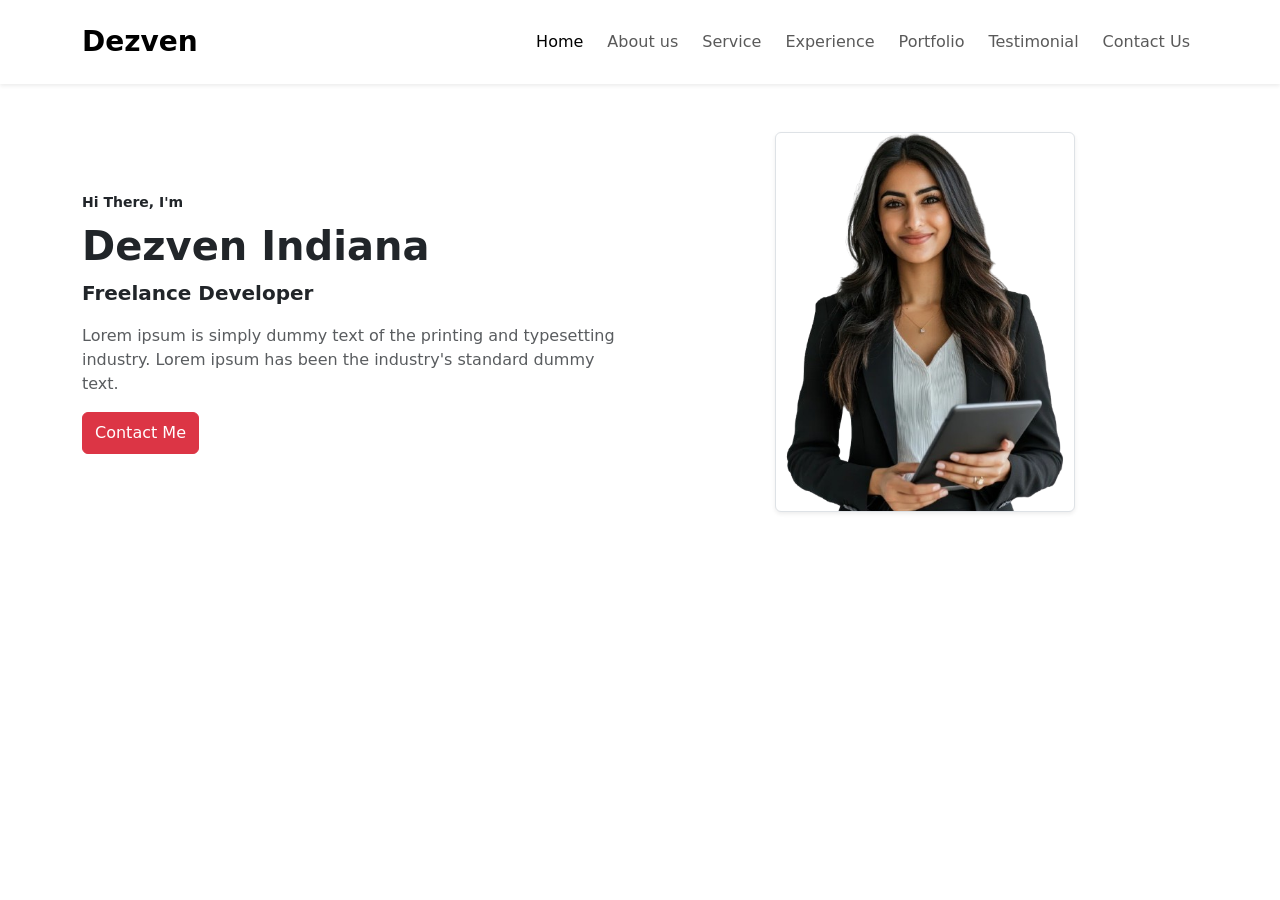
==== Bootstrap.html @ 76c0210b "Bootstrap pratical" ====
<!doctype html>
<html lang="en">
<head>
    <meta charset="utf-8">
    <meta name="viewport" content="width=device-width, initial-scale=1">
    <title>Bootstrap Portfolio</title>

    <!-- Bootstrap CSS -->
    <link href="https://cdn.jsdelivr.net/npm/bootstrap@5.2.3/dist/css/bootstrap.min.css" rel="stylesheet">
</head>

<body>

    <!-- Navbar -->
    <nav class="navbar navbar-expand-lg bg-white shadow-sm py-3">
        <div class="container">
            <a class="navbar-brand fw-bold fs-3" href="#">Dezven</a>

            <button class="navbar-toggler" type="button" data-bs-toggle="collapse" data-bs-target="#navbarNav">
                <span class="navbar-toggler-icon"></span>
            </button>

            <div class="collapse navbar-collapse justify-content-end" id="navbarNav">
                <ul class="navbar-nav gap-2">
                    <li class="nav-item"><a class="nav-link active" href="#home">Home</a></li>
                    <li class="nav-item"><a class="nav-link" href="#about">About us</a></li>
                    <li class="nav-item"><a class="nav-link" href="#service">Service</a></li>
                    <li class="nav-item"><a class="nav-link" href="#experience">Experience</a></li>
                    <li class="nav-item"><a class="nav-link" href="#portfolio">Portfolio</a></li>
                    <li class="nav-item"><a class="nav-link" href="#testimonial">Testimonial</a></li>
                    <li class="nav-item"><a class="nav-link" href="#contact us">Contact Us</a></li>
                </ul>
            </div>
        </div>
    </nav>

    <!-- Hero Section -->
    <div class="container py-5">
        <div class="row align-items-center">

            <!-- Left Text -->
            <div class="col-lg-6">
                <small class="fw-bold">Hi There, I'm</small>
                <h1 class="fw-bold mt-2">Dezven Indiana</h1>
                <p class="fw-bold fs-5">Freelance Developer</p>

                <p class="text-muted">
                    Lorem ipsum is simply dummy text of the printing and typesetting industry.
                    Lorem ipsum has been the industry's standard dummy text.
                </p>

                <button type="button" class="btn btn-danger py-2" style="font-size: 1rem;">Contact Me</button>
            </div>

            <!-- Right Image -->
            <div class="col-lg-6 d-flex justify-content-center mt-4 mt-lg-0">
                <div class="border rounded shadow-sm bg-white overflow-hidden" style="width:300px; height:380px;">
                    <img src="Images_Html/Dezven.png" class="img-fluid h-100 w-100" style="object-fit: cover;">
                </div>
            </div>

        </div>
    </div>

    <!-- Bootstrap JS -->
    <script src="https://cdn.jsdelivr.net/npm/bootstrap@5.2.3/dist/js/bootstrap.bundle.min.js"></script>

</body>
</html>
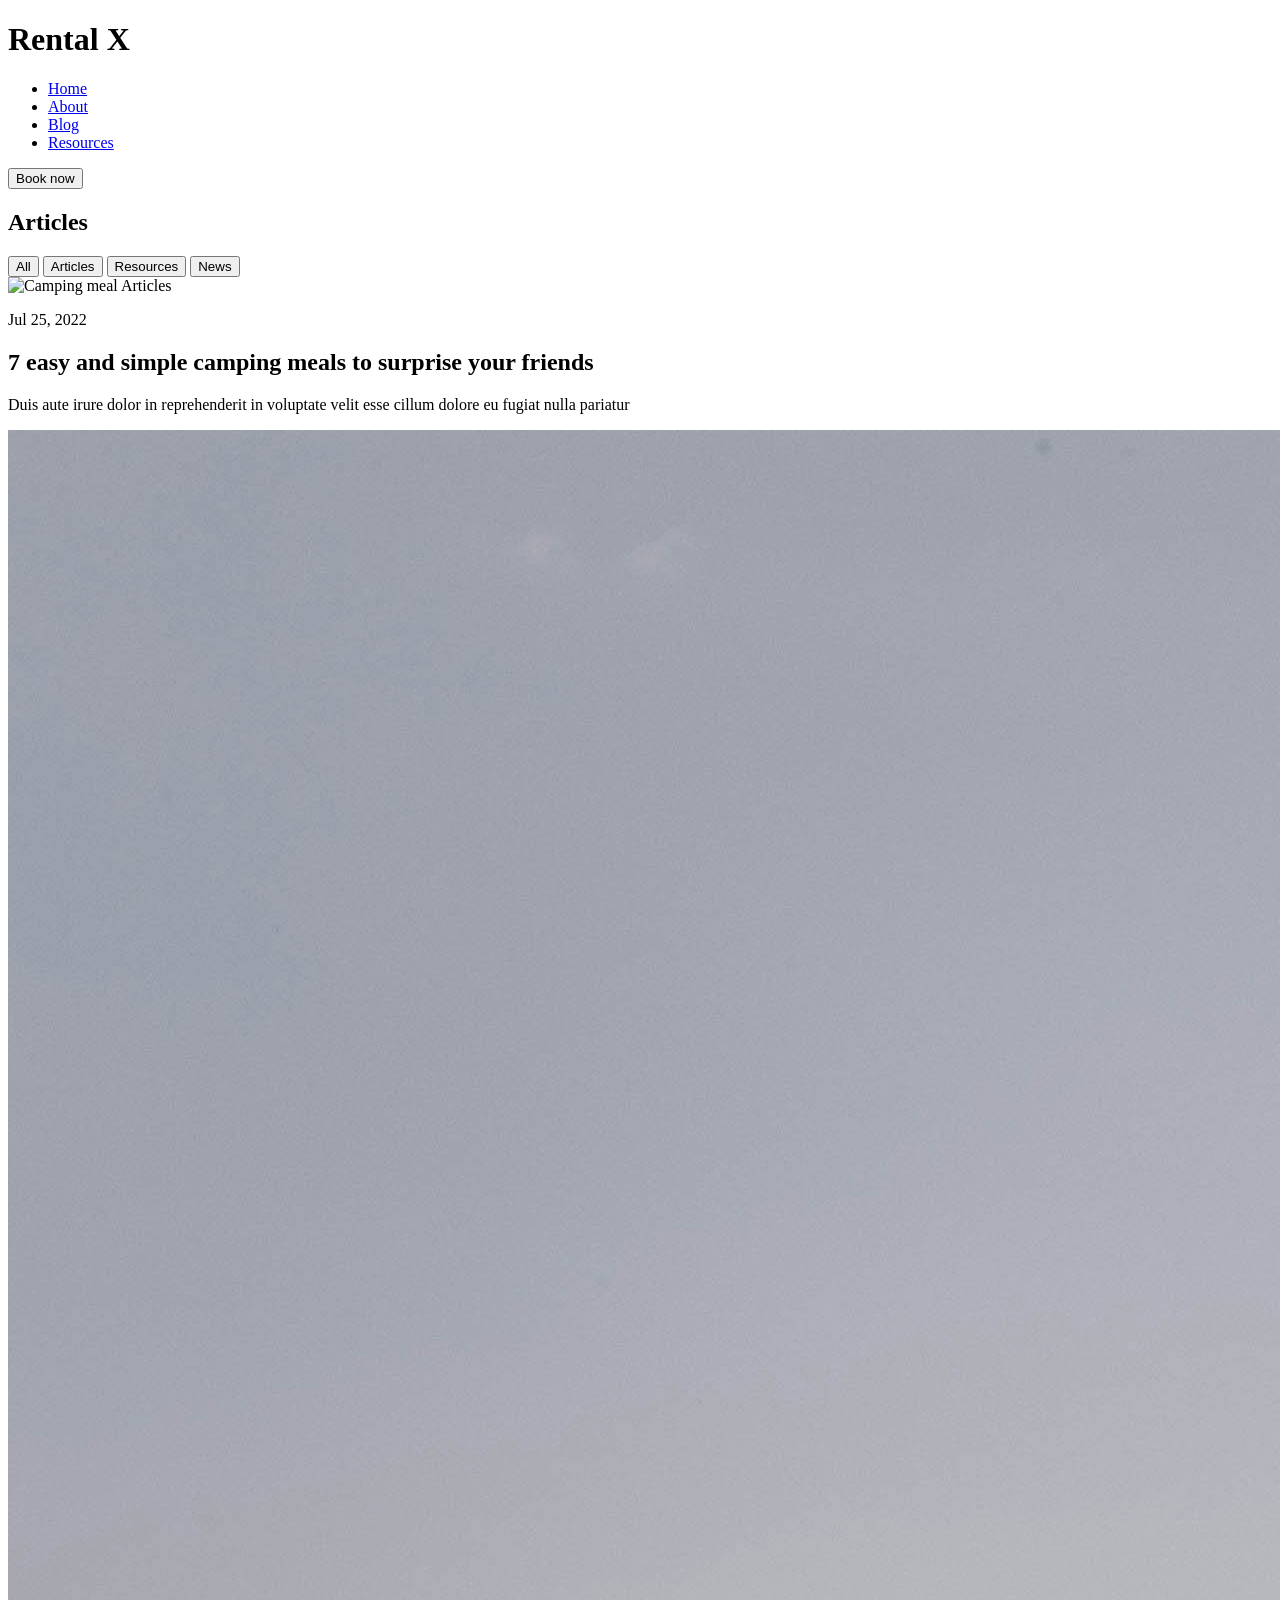
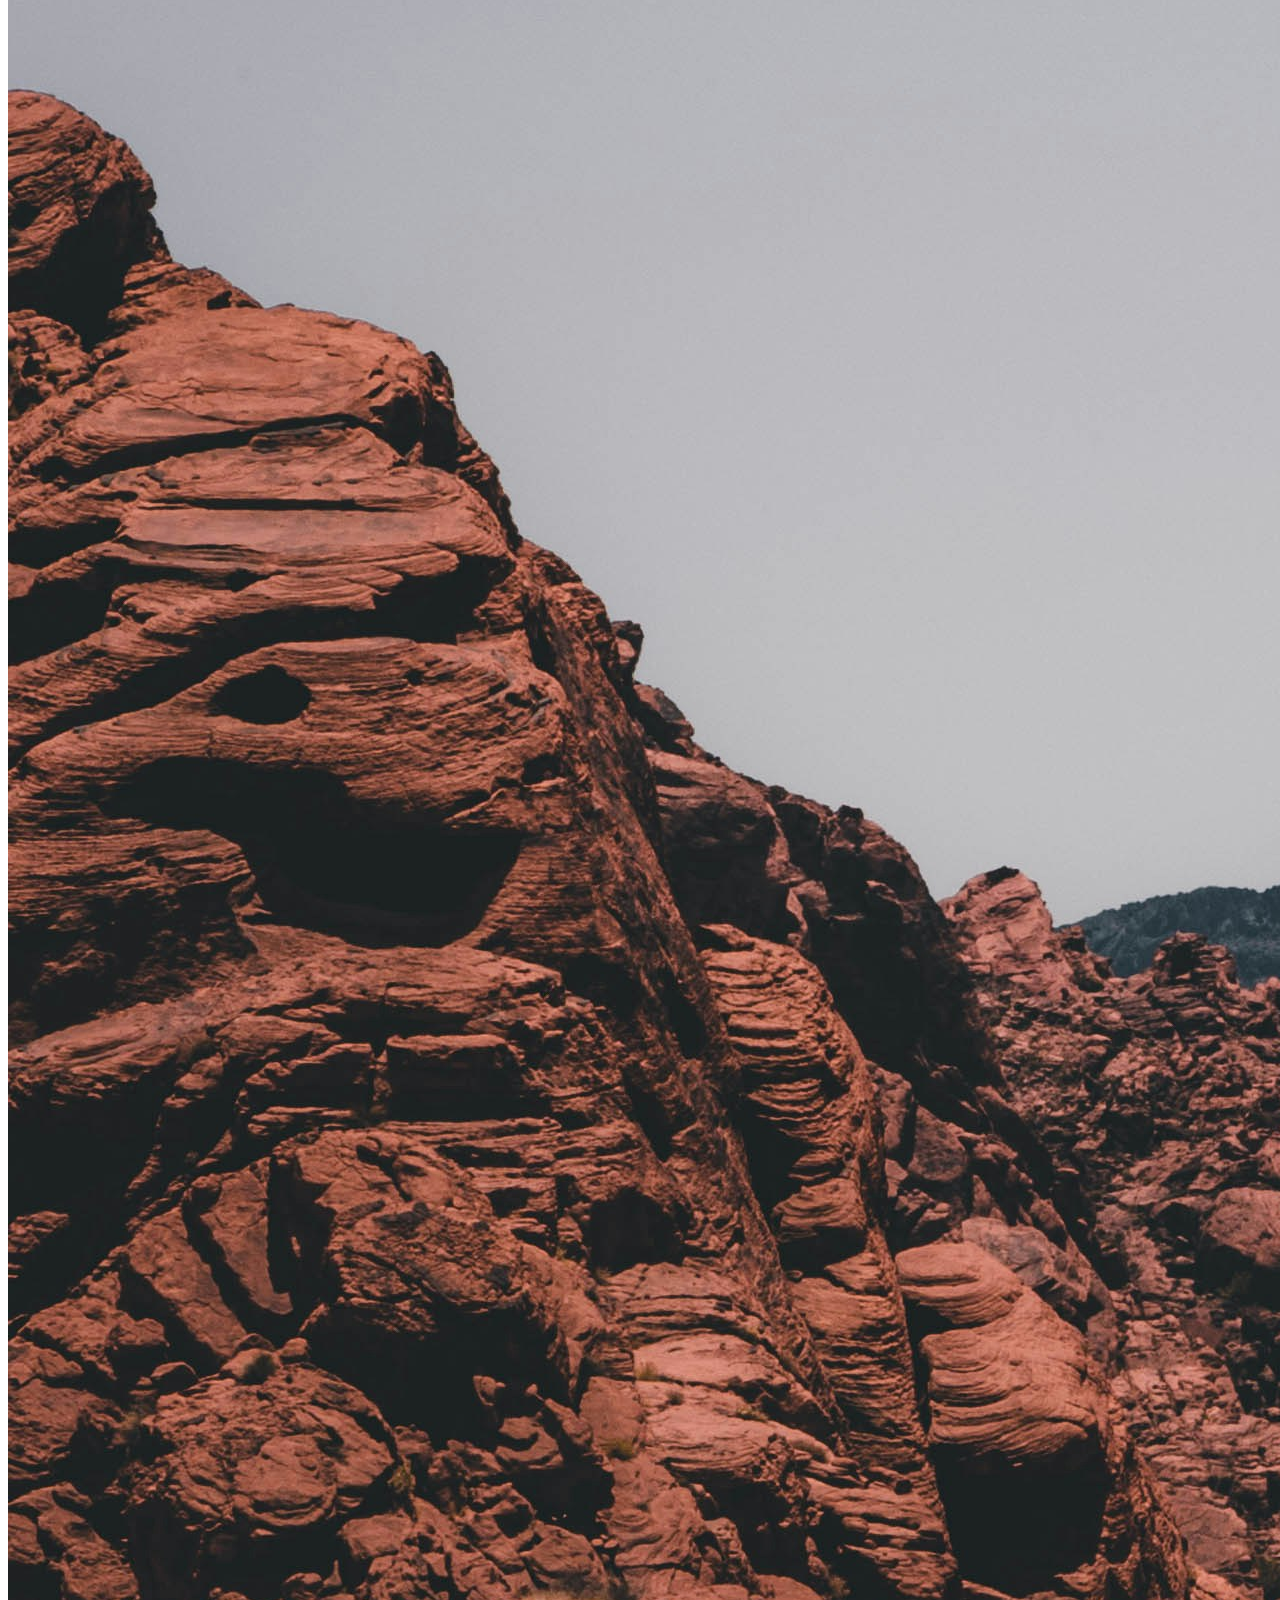
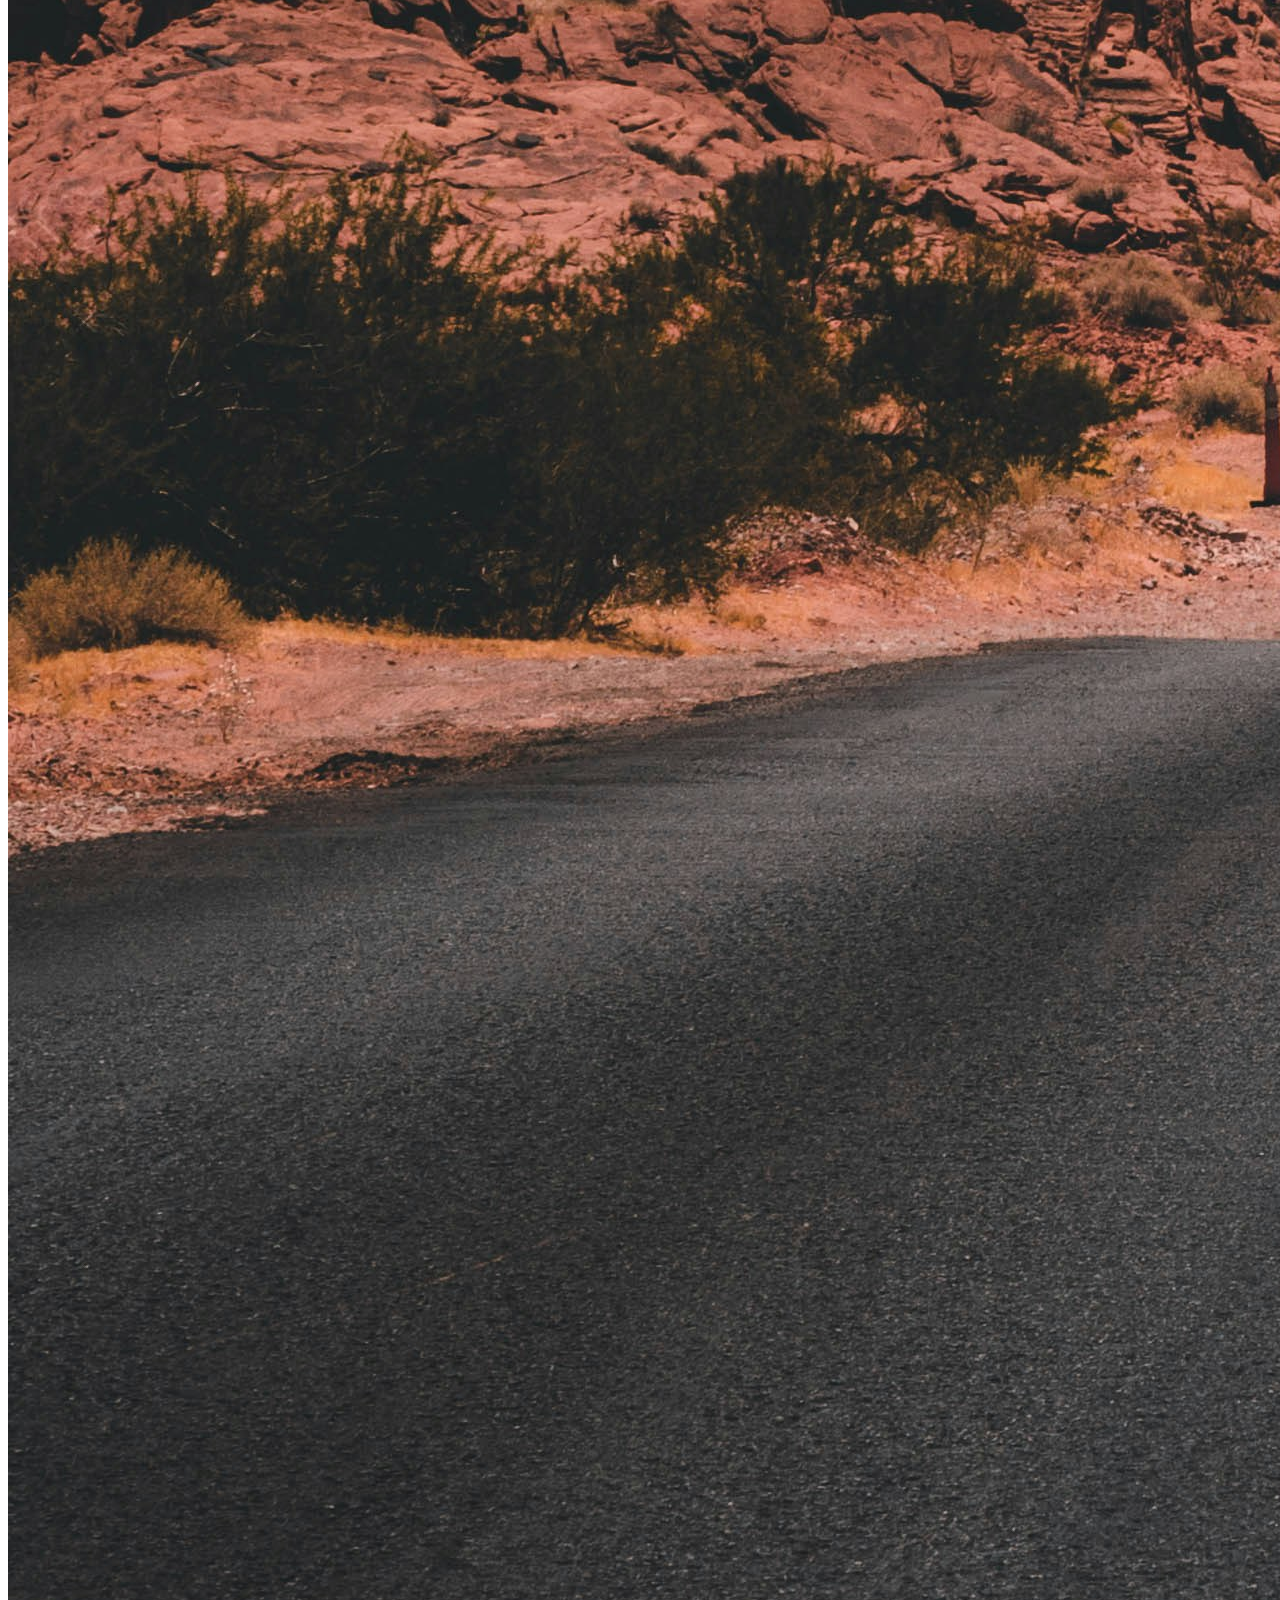
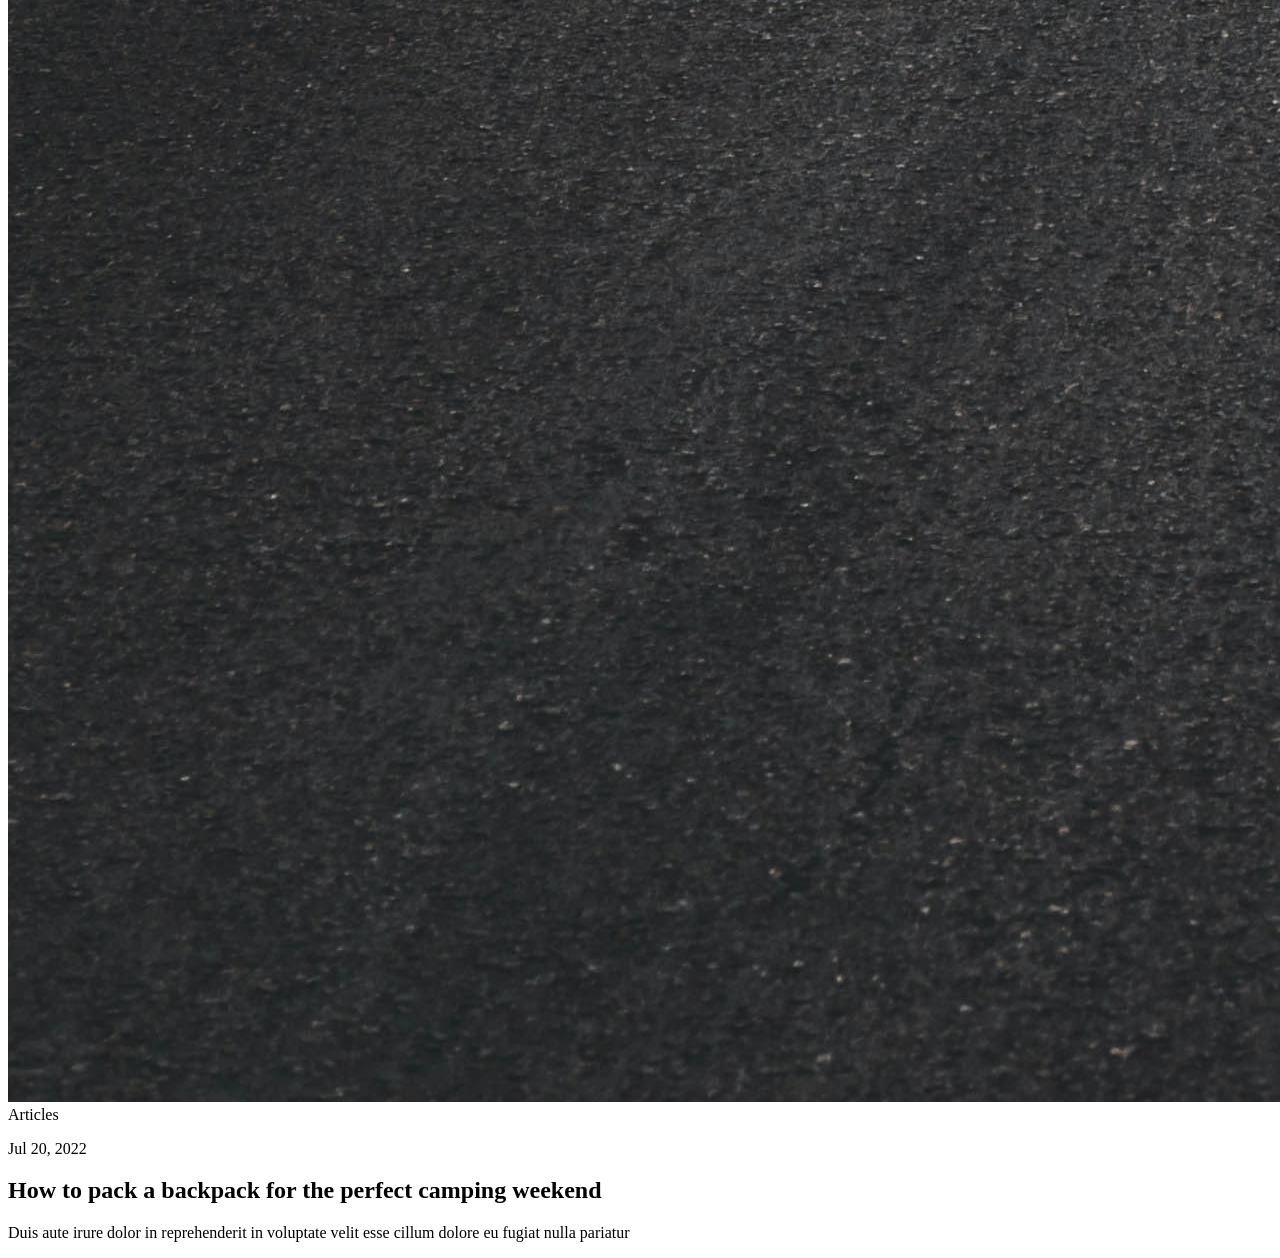
==== commit fb112401: "update name" ====
--- a/Bootstrap.html
+++ b/Bootstrap.html
@@ -1,69 +1,75 @@
-<!doctype html>
+<!DOCTYPE html>
 <html lang="en">
+
 <head>
-    <meta charset="utf-8">
-    <meta name="viewport" content="width=device-width, initial-scale=1">
-    <title>Bootstrap Portfolio</title>
+    <meta charset="UTF-8">
+    <meta name="viewport" content="width=device-width, initial-scale=1.0">
+    <title>Document</title>
+    <link rel="stylesheet" href="External_Css/media_query.css">
 
-    <!-- Bootstrap CSS -->
-    <link href="https://cdn.jsdelivr.net/npm/bootstrap@5.2.3/dist/css/bootstrap.min.css" rel="stylesheet">
+    <!-- Font Awesome -->
+    <link rel="stylesheet" href="https://cdnjs.cloudflare.com/ajax/libs/font-awesome/7.0.1/css/all.min.css"
+        integrity="sha512-2SwdPD6INVrV/lHTZbO2nodKhrnDdJK9/kg2XD1r9uGqPo1cUbujc+IYdlYdEErWNu69gVcYgdxlmVmzTWnetw=="
+        crossorigin="anonymous" referrerpolicy="no-referrer" />
+
 </head>
 
 <body>
-
-    <!-- Navbar -->
-    <nav class="navbar navbar-expand-lg bg-white shadow-sm py-3">
-        <div class="container">
-            <a class="navbar-brand fw-bold fs-3" href="#">Dezven</a>
-
-            <button class="navbar-toggler" type="button" data-bs-toggle="collapse" data-bs-target="#navbarNav">
-                <span class="navbar-toggler-icon"></span>
-            </button>
-
-            <div class="collapse navbar-collapse justify-content-end" id="navbarNav">
-                <ul class="navbar-nav gap-2">
-                    <li class="nav-item"><a class="nav-link active" href="#home">Home</a></li>
-                    <li class="nav-item"><a class="nav-link" href="#about">About us</a></li>
-                    <li class="nav-item"><a class="nav-link" href="#service">Service</a></li>
-                    <li class="nav-item"><a class="nav-link" href="#experience">Experience</a></li>
-                    <li class="nav-item"><a class="nav-link" href="#portfolio">Portfolio</a></li>
-                    <li class="nav-item"><a class="nav-link" href="#testimonial">Testimonial</a></li>
-                    <li class="nav-item"><a class="nav-link" href="#contact us">Contact Us</a></li>
+    <!-- Header -->
+    <header>
+        <div class="header">
+            <div class="logo">
+                <h1>Rental X</h1>
+            </div>
+            <div class="nav">
+                <ul>
+                    <li><a href="#home">Home</a></li>
+                    <li><a href="#home">About</a></li>
+                    <li><a href="#home">Blog</a></li>
+                    <li><a href="#home">Resources</a></li>
+                    <i class="fa-solid fa-cart-shopping" style="color: #e12323;"></i>
                 </ul>
             </div>
+            <button>Book now</button>
         </div>
-    </nav>
+    </header>
 
-    <!-- Hero Section -->
-    <div class="container py-5">
-        <div class="row align-items-center">
+    <!-- Articles -->
+    <section class="articles">
+        <h1>Articles</h1>
+        <div class="filter-buttons">
+            <button class="btn">All</button>
+            <button class="btn">Articles</button>
+            <button class="btn">Resources</button>
+            <button class="btn">News</button>
+        </div>
 
-            <!-- Left Text -->
-            <div class="col-lg-6">
-                <small class="fw-bold">Hi There, I'm</small>
-                <h1 class="fw-bold mt-2">Dezven Indiana</h1>
-                <p class="fw-bold fs-5">Freelance Developer</p>
-
-                <p class="text-muted">
-                    Lorem ipsum is simply dummy text of the printing and typesetting industry.
-                    Lorem ipsum has been the industry's standard dummy text.
-                </p>
-
-                <button type="button" class="btn btn-danger py-2" style="font-size: 1rem;">Contact Me</button>
-            </div>
-
-            <!-- Right Image -->
-            <div class="col-lg-6 d-flex justify-content-center mt-4 mt-lg-0">
-                <div class="border rounded shadow-sm bg-white overflow-hidden" style="width:300px; height:380px;">
-                    <img src="Images_Html/Dezven.png" class="img-fluid h-100 w-100" style="object-fit: cover;">
+        <div class="articles-grid">
+            <div class="card">
+                <div class="card-image">
+                    <img src="Images_Html/photo-1.jpeg" alt="Camping meal" />
+                    <span class="tag">Articles</span>
+                </div>
+                <div class="card-content">
+                    <p class="date">Jul 25, 2022</p>
+                    <h2>7 easy and simple camping meals to surprise your friends</h2>
+                    <p class="desc">Duis aute irure dolor in reprehenderit in voluptate velit esse cillum dolore eu
+                        fugiat nulla pariatur</p>
                 </div>
             </div>
 
+            <div class="card">
+                <div class="card-image">
+                    <img src="Images_Html/photo-2.jpeg" alt="Backpack" />
+                    <span class="tag">Articles</span>
+                </div>
+                <div class="card-content">
+                    <p class="date">Jul 20, 2022</p>
+                    <h2>How to pack a backpack for the perfect camping weekend</h2>
+                    <p class="desc">Duis aute irure dolor in reprehenderit in voluptate velit esse cillum dolore eu fugiat nulla pariatur</p>
+                </div>
+            </div>
         </div>
-    </div>
-
-    <!-- Bootstrap JS -->
-    <script src="https://cdn.jsdelivr.net/npm/bootstrap@5.2.3/dist/js/bootstrap.bundle.min.js"></script>
-
+    </section>
 </body>
-</html>
+</html>
